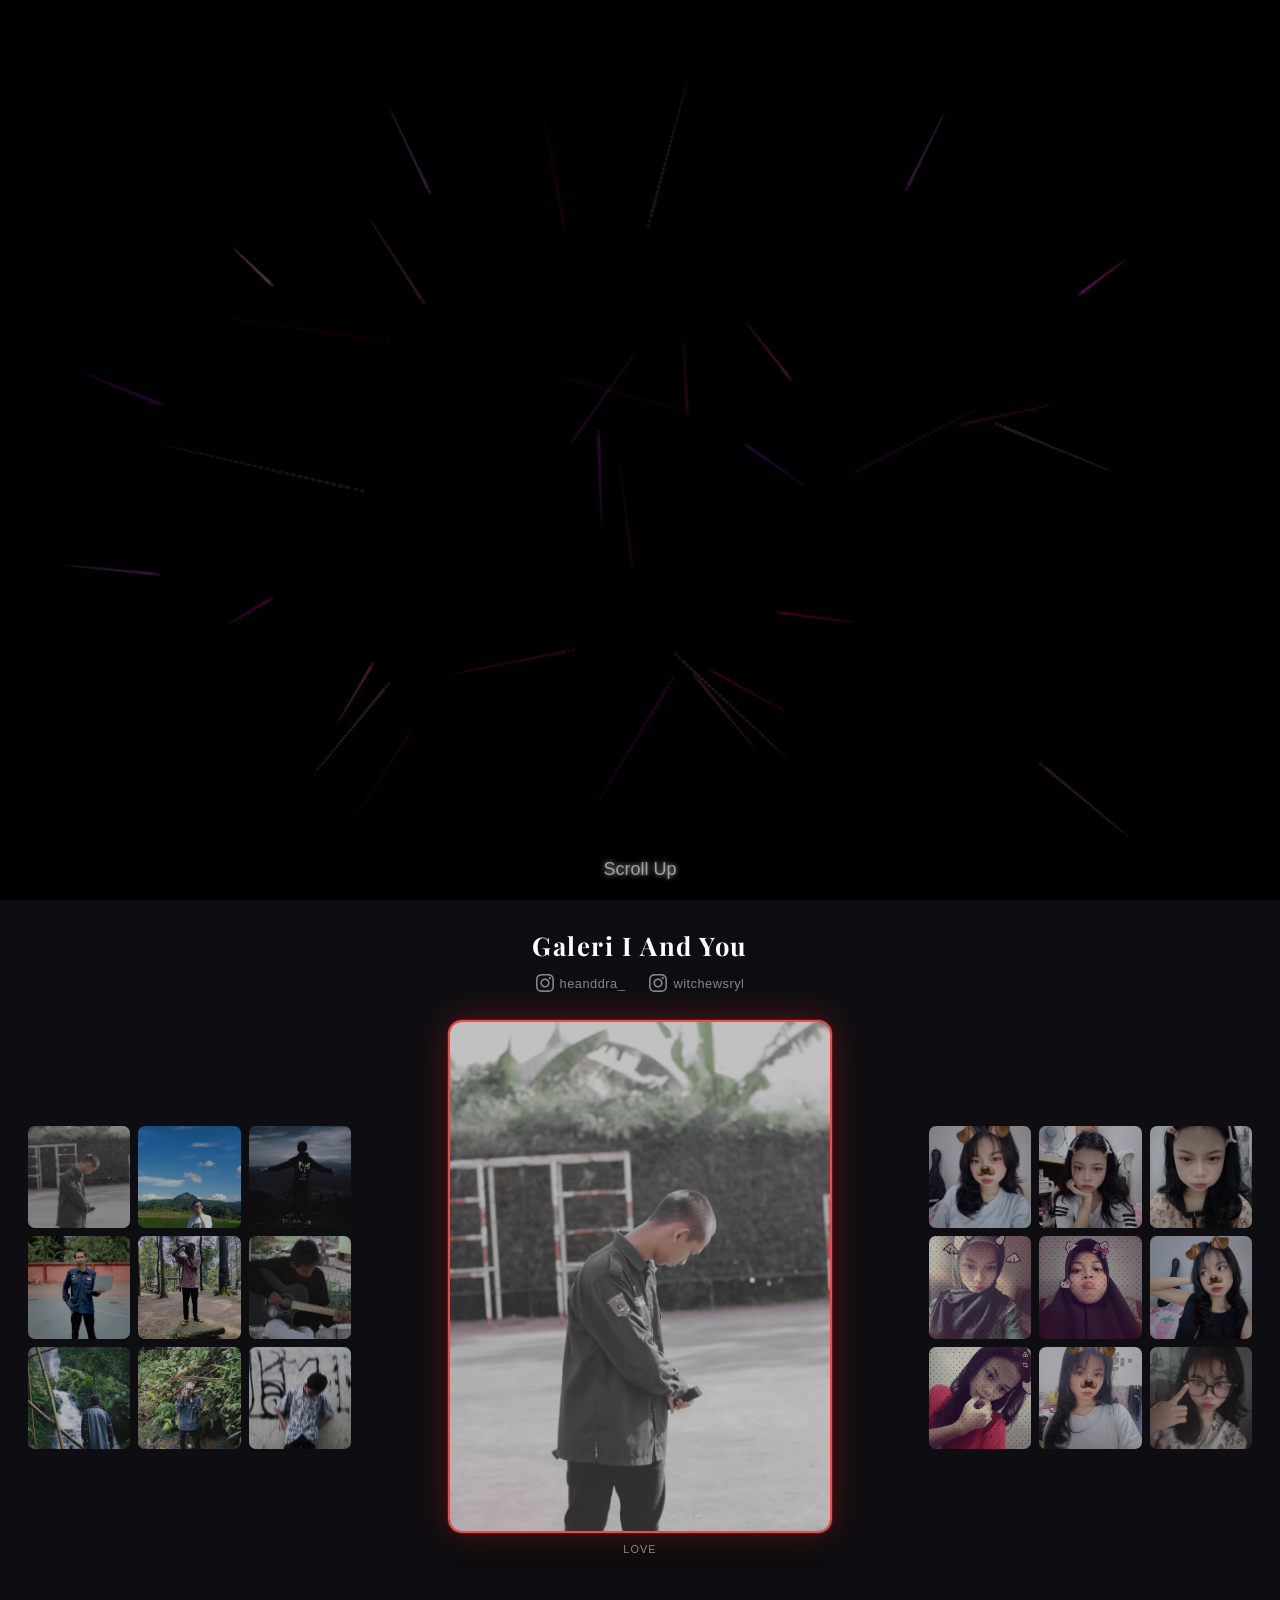
==== love.html @ 6c2c8e39 "add proger 1.0" ====
<!doctype html>
<html>
<head>
    <title>Heart Particles</title>
    <meta charset="utf-8">
    <meta name="viewport" content="width=device-width, initial-scale=1.0, user-scalable=no">
    <link rel="stylesheet" href="style/csslove.css/particle.css">
    <link rel="stylesheet" href="style/csslove.css/gallery.css">
     <link rel="preconnect" href="https://fonts.googleapis.com">
  <link href="https://fonts.googleapis.com/css2?family=Noto+Sans+JP:wght@300;400;700&family=Playfair+Display:wght@600&display=swap" rel="stylesheet">
    <style>
        * {
            margin: 0;
            padding: 0;
            box-sizing: border-box;
        }

        body {
            font-family: 'Helvetica Neue', 'Segoe UI', Arial, sans-serif;
            background-color: #000000;
            color: #5a4e4e;
        }

        .info p{
            position: absolute;
            bottom: 20px;
            width: 100%;
            text-align: center;
            font-family: 'Arial', sans-serif;
            color: #ffffff8b;
            font-size: 18px;
            text-shadow: 0 0 5px rgba(255, 255, 255, 0.7);
            animation: bounce 1.7s ease-in-out infinite .15s;
        }

        @keyframes bounce {
      0%,100% { transform: rotate(1deg) translateY(0);   opacity: .55; }
      50%      { transform: rotate(2deg) translateY(0); opacity: 1;   }
    }
    </style>
</head>
<body>
    <div class="hero">
        <canvas id="c"></canvas>
        <div class="info">
            <p>Scroll Up </p>
        </div>
    </div>
<div class="container">
    <div class="profile">
    <h1>Galeri I And You</h1>
    <div class="socials">
      <a href="#" target="_blank">
        <svg viewBox="0 0 24 24"><path d="M12 2.163c3.204 0 3.584.012 4.85.07 3.252.148 4.771 1.691 4.919 4.919.058 1.265.069 1.645.069 4.849 0 3.205-.012 3.584-.069 4.849-.149 3.225-1.664 4.771-4.919 4.919-1.266.058-1.644.07-4.85.07-3.204 0-3.584-.012-4.849-.07-3.26-.149-4.771-1.699-4.919-4.92-.058-1.265-.07-1.644-.07-4.849 0-3.204.013-3.583.07-4.849.149-3.227 1.664-4.771 4.919-4.919 1.266-.057 1.645-.069 4.849-.069zm0-2.163c-3.259 0-3.667.014-4.947.072-4.358.2-6.78 2.618-6.98 6.98-.059 1.281-.073 1.689-.073 4.948 0 3.259.014 3.668.072 4.948.2 4.358 2.618 6.78 6.98 6.98 1.281.058 1.689.072 4.948.072 3.259 0 3.668-.014 4.948-.072 4.354-.2 6.782-2.618 6.979-6.98.059-1.28.073-1.689.073-4.948 0-3.259-.014-3.667-.072-4.947-.196-4.354-2.617-6.78-6.979-6.98-1.281-.059-1.69-.073-4.949-.073zm0 5.838c-3.403 0-6.162 2.759-6.162 6.162s2.759 6.163 6.162 6.163 6.162-2.759 6.162-6.163c0-3.403-2.759-6.162-6.162-6.162zm0 10.162c-2.209 0-4-1.79-4-4 0-2.209 1.791-4 4-4s4 1.791 4 4c0 2.21-1.791 4-4 4zm6.406-11.845c-.796 0-1.441.645-1.441 1.44s.645 1.44 1.441 1.44c.795 0 1.439-.645 1.439-1.44s-.644-1.44-1.439-1.44z"/></svg>
        heanddra_
      </a>
      <a href="#" target="_blank">
        <svg viewBox="0 0 24 24"><path d="M12 2.163c3.204 0 3.584.012 4.85.07 3.252.148 4.771 1.691 4.919 4.919.058 1.265.069 1.645.069 4.849 0 3.205-.012 3.584-.069 4.849-.149 3.225-1.664 4.771-4.919 4.919-1.266.058-1.644.07-4.85.07-3.204 0-3.584-.012-4.849-.07-3.26-.149-4.771-1.699-4.919-4.92-.058-1.265-.07-1.644-.07-4.849 0-3.204.013-3.583.07-4.849.149-3.227 1.664-4.771 4.919-4.919 1.266-.057 1.645-.069 4.849-.069zm0-2.163c-3.259 0-3.667.014-4.947.072-4.358.2-6.78 2.618-6.98 6.98-.059 1.281-.073 1.689-.073 4.948 0 3.259.014 3.668.072 4.948.2 4.358 2.618 6.78 6.98 6.98 1.281.058 1.689.072 4.948.072 3.259 0 3.668-.014 4.948-.072 4.354-.2 6.782-2.618 6.979-6.98.059-1.28.073-1.689.073-4.948 0-3.259-.014-3.667-.072-4.947-.196-4.354-2.617-6.78-6.979-6.98-1.281-.059-1.69-.073-4.949-.073zm0 5.838c-3.403 0-6.162 2.759-6.162 6.162s2.759 6.163 6.162 6.163 6.162-2.759 6.162-6.163c0-3.403-2.759-6.162-6.162-6.162zm0 10.162c-2.209 0-4-1.79-4-4 0-2.209 1.791-4 4-4s4 1.791 4 4c0 2.21-1.791 4-4 4zm6.406-11.845c-.796 0-1.441.645-1.441 1.44s.645 1.44 1.441 1.44c.795 0 1.439-.645 1.439-1.44s-.644-1.44-1.439-1.44z"/></svg>
        witchewsryl
      </a>
    </div>
  </div>

    <!-- Layout kiri | tengah | kanan -->
    <div class="layout">

    <!-- LEFT 3×3 gallery -->
    <div class="gallery" id="gl">
      <div class="cell" data-r="0" data-c="0" data-src="img/i/p1.jpeg"><img src="img/i/p1.jpeg" alt=""></div>
      <div class="cell" data-r="0" data-c="1" data-src="img/i/p2.jpeg"><img src="img/i/p2.jpeg" alt=""></div>
      <div class="cell" data-r="0" data-c="2" data-src="img/i/p3.jpeg"><img src="img/i/p3.jpeg" alt=""></div>
      <div class="cell" data-r="1" data-c="0" data-src="img/i/p4.jpeg"><img src="img/i/p4.jpeg" alt=""></div>
      <div class="cell" data-r="1" data-c="1" data-src="img/i/p5.jpeg"><img src="img/i/p5.jpeg" alt=""></div>
      <div class="cell" data-r="1" data-c="2" data-src="img/i/p6.jpeg"><img src="img/i/p6.jpeg" alt=""></div>
      <div class="cell" data-r="2" data-c="0" data-src="img/i/p7.jpeg"><img src="img/i/p7.jpeg" alt=""></div>
      <div class="cell" data-r="2" data-c="1" data-src="img/i/p8.jpeg"><img src="img/i/p8.jpeg" alt=""></div>
      <div class="cell" data-r="2" data-c="2" data-src="img/i/p9.jpeg"><img src="img/i/p9.jpeg" alt=""></div>
    </div>

    <!-- CENTER featured -->
    <div class="featured">
      <div class="featured-wrap">
        <img id="featured-img" src="img/i/p1.jpeg" alt="">
      </div>
      <span class="featured-label">Love </span>
    </div>

    <!-- RIGHT 3×3 gallery -->
    <div class="gallery" id="gr">
      <div class="cell" data-r="0" data-c="0" data-src="img/you/p1.jpeg"><img src="img/you/p1.jpeg" alt=""></div>
      <div class="cell" data-r="0" data-c="1" data-src="img/you/p2.jpeg"><img src="img/you/p2.jpeg" alt=""></div>
      <div class="cell" data-r="0" data-c="2" data-src="img/you/p3.jpeg"><img src="img/you/p3.jpeg" alt=""></div>
      <div class="cell" data-r="1" data-c="0" data-src="img/you/p4.jpeg"><img src="img/you/p4.jpeg" alt=""></div>
      <div class="cell" data-r="1" data-c="1" data-src="img/you/p5.jpeg"><img src="img/you/p5.jpeg" alt=""></div>
      <div class="cell" data-r="1" data-c="2" data-src="img/you/p6.jpeg"><img src="img/you/p6.jpeg" alt=""></div>
      <div class="cell" data-r="2" data-c="0" data-src="img/you/p7.jpeg"><img src="img/you/p7.jpeg" alt=""></div>
      <div class="cell" data-r="2" data-c="1" data-src="img/you/p8.jpeg"><img src="img/you/p8.jpeg" alt=""></div>
      <div class="cell" data-r="2" data-c="2" data-src="img/you/p9.jpeg"><img src="img/you/p9.jpeg" alt=""></div>
    </div>
</div>

    <script src="style/jslove.js/particle.js"></script>
    <script src="style/jslove.js/gallery.js"></script>
</body>
</html>
---- style/csslove.css/particle.css ----
.hero {
    margin: 0;
    overflow: hidden;
    background: black;
    font-family: 'Arial', sans-serif;
}
canvas {
    display: block;
    width: 100%;
    height: 100%;
    touch-action: none; /* mencegah scroll saat touch di canvas */
}
---- style/csslove.css/gallery.css ----
:root {
  --accent: #ff4444;
  --bg: #0e0e12;
  --text: #f0e9e9;
  --muted: #888;
  --gap: 8px;
}

.container {
  padding: 28px;
  height: 100vh;
  background-color: #0e0e12;
}

/* ── Profile ── */
.profile {
  text-align: center;
  margin-bottom: 28px;
}
.profile h1 {
  font-family: "Playfair Display", serif;
  font-size: 1.6rem;
  letter-spacing: 0.06em;
  color: #fff;
  margin-bottom: 12px;
}
.socials {
  display: flex;
  justify-content: center;
  gap: 24px;
}
.socials a {
  display: flex;
  align-items: center;
  gap: 6px;
  color: var(--muted);
  text-decoration: none;
  font-size: 0.8rem;
  letter-spacing: 0.04em;
  transition: color 0.25s;
}
.socials a:hover {
  color: var(--accent);
}
.socials svg {
  width: 18px;
  height: 18px;
  fill: currentColor;
}

/* ── Main layout ── */
.layout {
  display: grid;
  grid-template-columns: 1fr 1.7fr 1fr;
  gap: 14px;
  align-items: center;
}

/* ── Gallery (single true 3×3 grid) ── */
.gallery {
  display: grid;
  grid-template-columns: var(--c0, 1fr) var(--c1, 1fr) var(--c2, 1fr);
  grid-template-rows: var(--r0, 1fr) var(--r1, 1fr) var(--r2, 1fr);
  gap: var(--gap);
  aspect-ratio: 1 / 1;
  transition:
    grid-template-columns 0.35s ease-in-out,
    grid-template-rows 0.35s ease-in-out;
}

.cell {
  overflow: hidden;
  border-radius: 7px;
  cursor: pointer;
  position: relative;
}

.cell img {
  width: 100%;
  height: 100%;
  object-fit: cover;
  display: block;
  filter: brightness(72%) grayscale(15%);
  transition:
    filter 0.3s,
    transform 0.35s;
  pointer-events: none;
  user-select: none;
  -webkit-user-drag: none;
}

.cell:hover img {
  filter: brightness(100%) grayscale(0%);
  transform: scale(1.06);
}

.cell.active img {
  filter: brightness(100%) grayscale(0%);
}

.cell::after {
  content: "";
  position: absolute;
  inset: 0;
  border-radius: 7px;
  border: 2px solid transparent;
  transition:
    border-color 0.25s,
    box-shadow 0.25s;
  pointer-events: none;
}

.cell:hover::after,
.cell.active::after {
  border-color: var(--accent);
  box-shadow: 0 0 18px rgba(255, 68, 68, 0.45);
}

/* ── Center featured ── */
.featured {
  display: flex;
  flex-direction: column;
  align-items: center;
  gap: 10px;
}

.featured-wrap {
  width: 70%;
  aspect-ratio: 3 / 4;
  border-radius: 14px;
  overflow: hidden;
  border: 2.5px solid var(--accent);
  box-shadow:
    0 0 0 1px rgba(255, 68, 68, 0.2),
    0 0 36px rgba(255, 68, 68, 0.3),
    0 12px 48px rgba(0, 0, 0, 0.7);
}

.featured-wrap img {
  width: 100%;
  height: 100%;
  object-fit: cover;
  display: block;
  transition: opacity 0.25s ease;
}

.featured-label {
  font-size: 0.68rem;
  color: var(--muted);
  letter-spacing: 0.1em;
  text-transform: uppercase;
}
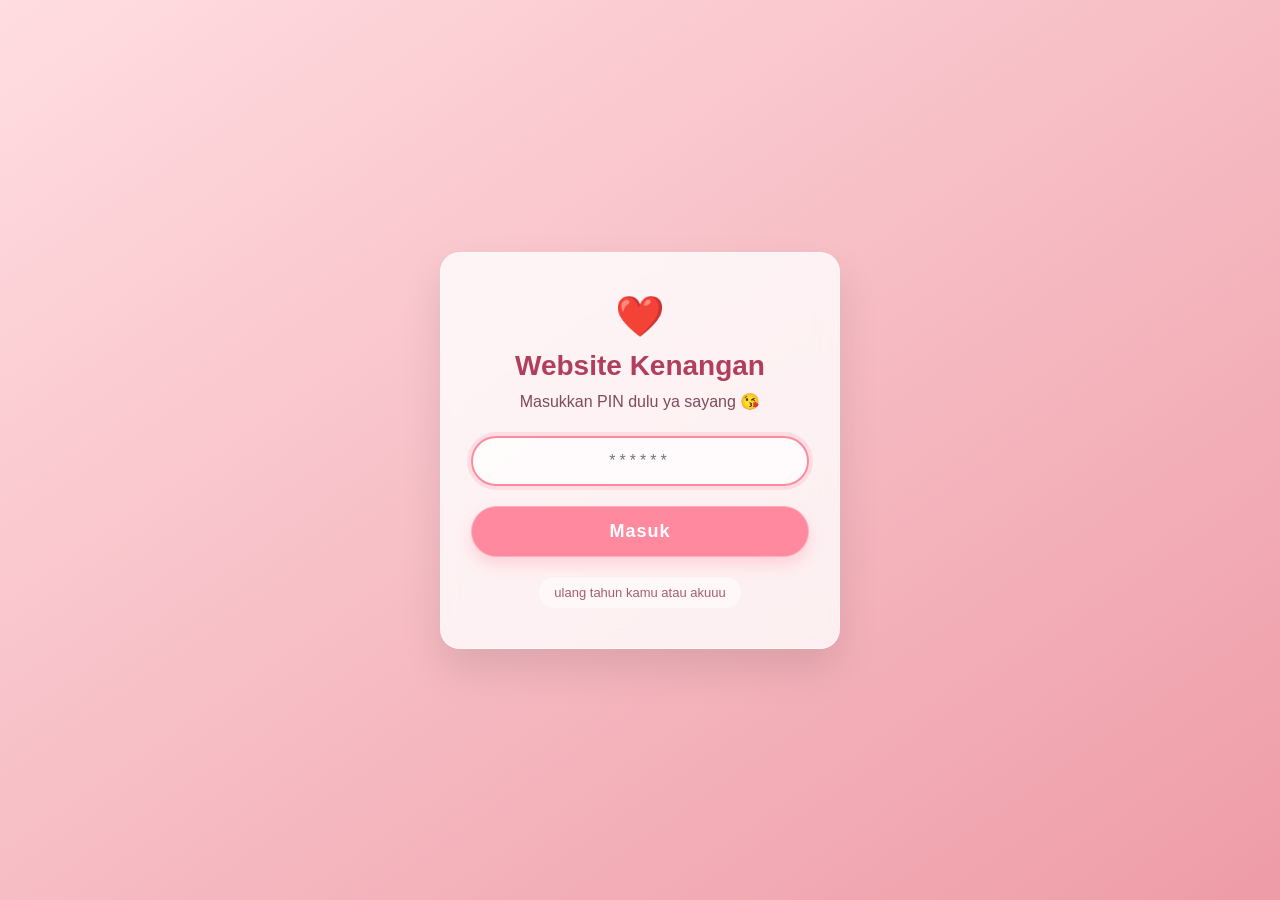
==== commit 4282495b: "add item 1.2" ====
--- a/love.html
+++ b/love.html
@@ -7,7 +7,8 @@
     <link rel="stylesheet" href="style/csslove.css/particle.css">
     <link rel="stylesheet" href="style/csslove.css/gallery.css">
      <link rel="preconnect" href="https://fonts.googleapis.com">
-  <link href="https://fonts.googleapis.com/css2?family=Noto+Sans+JP:wght@300;400;700&family=Playfair+Display:wght@600&display=swap" rel="stylesheet">
+    <link rel="stylesheet" href="style/csslove.css/cursor.css">
+     <link href="https://fonts.googleapis.com/css2?family=Noto+Sans+JP:wght@300;400;700&family=Playfair+Display:wght@600&display=swap" rel="stylesheet">
     <style>
         * {
             margin: 0;
@@ -37,9 +38,11 @@
       0%,100% { transform: rotate(1deg) translateY(0);   opacity: .55; }
       50%      { transform: rotate(2deg) translateY(0); opacity: 1;   }
     }
+    
     </style>
 </head>
 <body>
+  <div id="cur-core"></div>
     <div class="hero">
         <canvas id="c"></canvas>
         <div class="info">
@@ -50,11 +53,11 @@
     <div class="profile">
     <h1>Galeri I And You</h1>
     <div class="socials">
-      <a href="#" target="_blank">
+      <a href="https://www.instagram.com/heanddra_/" target="_blank">
         <svg viewBox="0 0 24 24"><path d="M12 2.163c3.204 0 3.584.012 4.85.07 3.252.148 4.771 1.691 4.919 4.919.058 1.265.069 1.645.069 4.849 0 3.205-.012 3.584-.069 4.849-.149 3.225-1.664 4.771-4.919 4.919-1.266.058-1.644.07-4.85.07-3.204 0-3.584-.012-4.849-.07-3.26-.149-4.771-1.699-4.919-4.92-.058-1.265-.07-1.644-.07-4.849 0-3.204.013-3.583.07-4.849.149-3.227 1.664-4.771 4.919-4.919 1.266-.057 1.645-.069 4.849-.069zm0-2.163c-3.259 0-3.667.014-4.947.072-4.358.2-6.78 2.618-6.98 6.98-.059 1.281-.073 1.689-.073 4.948 0 3.259.014 3.668.072 4.948.2 4.358 2.618 6.78 6.98 6.98 1.281.058 1.689.072 4.948.072 3.259 0 3.668-.014 4.948-.072 4.354-.2 6.782-2.618 6.979-6.98.059-1.28.073-1.689.073-4.948 0-3.259-.014-3.667-.072-4.947-.196-4.354-2.617-6.78-6.979-6.98-1.281-.059-1.69-.073-4.949-.073zm0 5.838c-3.403 0-6.162 2.759-6.162 6.162s2.759 6.163 6.162 6.163 6.162-2.759 6.162-6.163c0-3.403-2.759-6.162-6.162-6.162zm0 10.162c-2.209 0-4-1.79-4-4 0-2.209 1.791-4 4-4s4 1.791 4 4c0 2.21-1.791 4-4 4zm6.406-11.845c-.796 0-1.441.645-1.441 1.44s.645 1.44 1.441 1.44c.795 0 1.439-.645 1.439-1.44s-.644-1.44-1.439-1.44z"/></svg>
         heanddra_
       </a>
-      <a href="#" target="_blank">
+      <a href="https://www.instagram.com/witchewsryl/" target="_blank">
         <svg viewBox="0 0 24 24"><path d="M12 2.163c3.204 0 3.584.012 4.85.07 3.252.148 4.771 1.691 4.919 4.919.058 1.265.069 1.645.069 4.849 0 3.205-.012 3.584-.069 4.849-.149 3.225-1.664 4.771-4.919 4.919-1.266.058-1.644.07-4.85.07-3.204 0-3.584-.012-4.849-.07-3.26-.149-4.771-1.699-4.919-4.92-.058-1.265-.07-1.644-.07-4.849 0-3.204.013-3.583.07-4.849.149-3.227 1.664-4.771 4.919-4.919 1.266-.057 1.645-.069 4.849-.069zm0-2.163c-3.259 0-3.667.014-4.947.072-4.358.2-6.78 2.618-6.98 6.98-.059 1.281-.073 1.689-.073 4.948 0 3.259.014 3.668.072 4.948.2 4.358 2.618 6.78 6.98 6.98 1.281.058 1.689.072 4.948.072 3.259 0 3.668-.014 4.948-.072 4.354-.2 6.782-2.618 6.979-6.98.059-1.28.073-1.689.073-4.948 0-3.259-.014-3.667-.072-4.947-.196-4.354-2.617-6.78-6.979-6.98-1.281-.059-1.69-.073-4.949-.073zm0 5.838c-3.403 0-6.162 2.759-6.162 6.162s2.759 6.163 6.162 6.163 6.162-2.759 6.162-6.163c0-3.403-2.759-6.162-6.162-6.162zm0 10.162c-2.209 0-4-1.79-4-4 0-2.209 1.791-4 4-4s4 1.791 4 4c0 2.21-1.791 4-4 4zm6.406-11.845c-.796 0-1.441.645-1.441 1.44s.645 1.44 1.441 1.44c.795 0 1.439-.645 1.439-1.44s-.644-1.44-1.439-1.44z"/></svg>
         witchewsryl
       </a>
@@ -82,7 +85,7 @@
       <div class="featured-wrap">
         <img id="featured-img" src="img/i/p1.jpeg" alt="">
       </div>
-      <span class="featured-label">Love </span>
+      <span class="featured-label">3 3 2026 </span>
     </div>
 
     <!-- RIGHT 3×3 gallery -->
@@ -99,7 +102,16 @@
     </div>
 </div>
 
+  <script>
+    // Taruh di baris paling atas
+    if (sessionStorage.getItem('aksesLove') !== 'true') {
+        window.location.href = 'index.html';
+    }
+
+    // ... sisa code love.html kamu di bawahnya
+</script>
     <script src="style/jslove.js/particle.js"></script>
     <script src="style/jslove.js/gallery.js"></script>
+    <script src="style/jslove.js/cursor.js"></script>
 </body>
 </html>
--- a/style/csslove.css/gallery.css
+++ b/style/csslove.css/gallery.css
@@ -8,7 +8,6 @@
 
 .container {
   padding: 28px;
-  height: 100vh;
   background-color: #0e0e12;
 }
 
--- a/style/csslove.css/cursor.css
+++ b/style/csslove.css/cursor.css
@@ -0,0 +1,50 @@
+
+* { cursor: none !important; }
+
+#cur-core {
+  position: fixed;
+  width: 10px; height: 10px;
+  border-radius: 50%;
+  pointer-events: none;
+  z-index: 99999;
+  transform: translate(-50%, -50%);
+  background: #fff;
+  box-shadow: 0 0 6px 2px #ff4da6, 0 0 18px 5px rgba(255,77,166,.45);
+  transition: box-shadow .2s, transform .2s;
+  will-change: left, top;
+}
+
+.sparkle {
+  position: fixed;
+  pointer-events: none;
+  z-index: 99990;
+  transform: translate(-50%,-50%);
+  animation: sp-fade var(--life) ease-out forwards;
+}
+@keyframes sp-fade {
+  0%   { opacity: .95; transform: translate(-50%,-50%) scale(1)   rotate(var(--r0)); }
+  100% { opacity: 0;   transform: translate(-50%,-50%) scale(.05) rotate(var(--r1)); }
+}
+
+.love-center {
+  position: fixed;
+  pointer-events: none;
+  z-index: 99995;
+  animation: lv-pop .62s cubic-bezier(.18,.67,.32,1.48) forwards;
+}
+@keyframes lv-pop {
+  0%   { transform: translate(-50%,-50%) scale(0);    opacity: 1; }
+  55%  { transform: translate(-50%,-50%) scale(1.25); opacity: 1; }
+  100% { transform: translate(-50%,-50%) scale(1.8);  opacity: 0; }
+}
+
+.love-particle {
+  position: fixed;
+  pointer-events: none;
+  z-index: 99994;
+  animation: lv-fly var(--dur) ease-out var(--delay) both;
+}
+@keyframes lv-fly {
+  0%   { opacity:1; transform:translate(-50%,-50%) translate(0,0)                     scale(1); }
+  100% { opacity:0; transform:translate(-50%,-50%) translate(var(--tx),var(--ty)) scale(.05); }
+}
